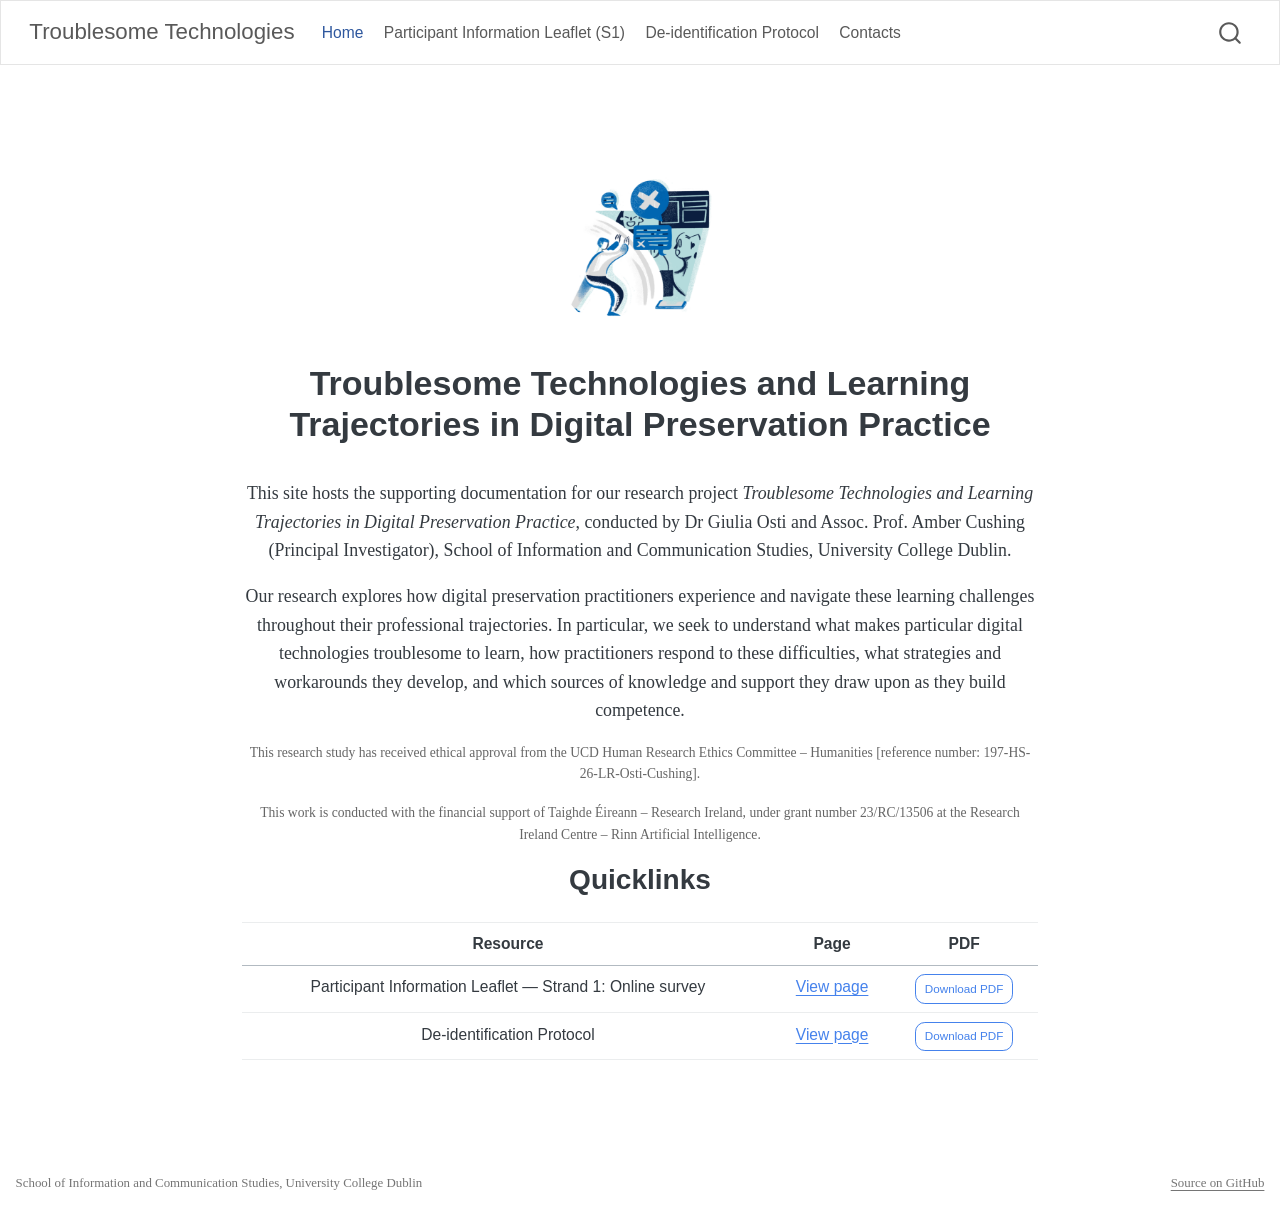
==== docs/index.html @ 01d64afc "Font and contacts fix" ====
<!DOCTYPE html>
<html xmlns="http://www.w3.org/1999/xhtml" lang="en-IE" xml:lang="en-IE"><head>

<meta charset="utf-8">
<meta name="generator" content="quarto-1.5.52">

<meta name="viewport" content="width=device-width, initial-scale=1.0, user-scalable=yes">


<title>Troublesome Technologies and Learning Trajectories in Digital Preservation Practice – Troublesome Technologies</title>
<style>
code{white-space: pre-wrap;}
span.smallcaps{font-variant: small-caps;}
div.columns{display: flex; gap: min(4vw, 1.5em);}
div.column{flex: auto; overflow-x: auto;}
div.hanging-indent{margin-left: 1.5em; text-indent: -1.5em;}
ul.task-list{list-style: none;}
ul.task-list li input[type="checkbox"] {
  width: 0.8em;
  margin: 0 0.8em 0.2em -1em; /* quarto-specific, see https://github.com/quarto-dev/quarto-cli/issues/4556 */ 
  vertical-align: middle;
}
</style>


<script src="site_libs/quarto-nav/quarto-nav.js"></script>
<script src="site_libs/quarto-nav/headroom.min.js"></script>
<script src="site_libs/clipboard/clipboard.min.js"></script>
<script src="site_libs/quarto-search/autocomplete.umd.js"></script>
<script src="site_libs/quarto-search/fuse.min.js"></script>
<script src="site_libs/quarto-search/quarto-search.js"></script>
<meta name="quarto:offset" content="./">
<link href="./imgs/icon-tt.png" rel="icon" type="image/png">
<script src="site_libs/quarto-html/quarto.js"></script>
<script src="site_libs/quarto-html/popper.min.js"></script>
<script src="site_libs/quarto-html/tippy.umd.min.js"></script>
<link href="site_libs/quarto-html/tippy.css" rel="stylesheet">
<link href="site_libs/quarto-html/quarto-syntax-highlighting.css" rel="stylesheet" id="quarto-text-highlighting-styles">
<script src="site_libs/bootstrap/bootstrap.min.js"></script>
<link href="site_libs/bootstrap/bootstrap-icons.css" rel="stylesheet">
<link href="site_libs/bootstrap/bootstrap.min.css" rel="stylesheet" id="quarto-bootstrap" data-mode="light">
<script id="quarto-search-options" type="application/json">{
  "location": "navbar",
  "copy-button": false,
  "collapse-after": 3,
  "panel-placement": "end",
  "type": "overlay",
  "limit": 50,
  "keyboard-shortcut": [
    "f",
    "/",
    "s"
  ],
  "show-item-context": false,
  "language": {
    "search-no-results-text": "No results",
    "search-matching-documents-text": "matching documents",
    "search-copy-link-title": "Copy link to search",
    "search-hide-matches-text": "Hide additional matches",
    "search-more-match-text": "more match in this document",
    "search-more-matches-text": "more matches in this document",
    "search-clear-button-title": "Clear",
    "search-text-placeholder": "",
    "search-detached-cancel-button-title": "Cancel",
    "search-submit-button-title": "Submit",
    "search-label": "Search"
  }
}</script>


</head>

<body class="nav-fixed fullcontent">

<div id="quarto-search-results"></div>
  <header id="quarto-header" class="headroom fixed-top">
    <nav class="navbar navbar-expand-lg " data-bs-theme="dark">
      <div class="navbar-container container-fluid">
      <div class="navbar-brand-container mx-auto">
    <a class="navbar-brand" href="./index.html">
    <span class="navbar-title">Troublesome Technologies</span>
    </a>
  </div>
            <div id="quarto-search" class="" title="Search"></div>
          <button class="navbar-toggler" type="button" data-bs-toggle="collapse" data-bs-target="#navbarCollapse" aria-controls="navbarCollapse" role="menu" aria-expanded="false" aria-label="Toggle navigation" onclick="if (window.quartoToggleHeadroom) { window.quartoToggleHeadroom(); }">
  <span class="navbar-toggler-icon"></span>
</button>
          <div class="collapse navbar-collapse" id="navbarCollapse">
            <ul class="navbar-nav navbar-nav-scroll me-auto">
  <li class="nav-item">
    <a class="nav-link active" href="./index.html" aria-current="page"> 
<span class="menu-text">Home</span></a>
  </li>  
  <li class="nav-item">
    <a class="nav-link" href="./pil/strand-1-survey.html"> 
<span class="menu-text">Participant Information Leaflet (S1)</span></a>
  </li>  
  <li class="nav-item">
    <a class="nav-link" href="./protocols/de-identification.html"> 
<span class="menu-text">De-identification Protocol</span></a>
  </li>  
  <li class="nav-item">
    <a class="nav-link" href="./contacts.html"> 
<span class="menu-text">Contacts</span></a>
  </li>  
</ul>
          </div> <!-- /navcollapse -->
            <div class="quarto-navbar-tools">
</div>
      </div> <!-- /container-fluid -->
    </nav>
</header>
<!-- content -->
<div id="quarto-content" class="quarto-container page-columns page-rows-contents page-layout-article page-navbar">
<!-- sidebar -->
<!-- margin-sidebar -->
    
<!-- main -->
<div class="quarto-about-jolla">
  <img src="imgs/icon-tt.png" class="about-image
  round " style="height: 10em; width: 10em;">
 <header id="title-block-header" class="quarto-title-block default">
<div class="quarto-title">
<h1 class="title">Troublesome Technologies and Learning Trajectories in Digital Preservation Practice</h1>
</div>
<div class="quarto-title-meta">
  </div>
</header><main class="content" id="quarto-document-content">
<p>This site hosts the supporting documentation for our research project <em>Troublesome Technologies and Learning Trajectories in Digital Preservation Practice</em>, conducted by Dr Giulia Osti and Assoc. Prof.&nbsp;Amber Cushing (Principal Investigator), School of Information and Communication Studies, University College Dublin.</p>
<p>Our research explores how digital preservation practitioners experience and navigate these learning challenges throughout their professional trajectories. In particular, we seek to understand what makes particular digital technologies troublesome to learn, how practitioners respond to these difficulties, what strategies and workarounds they develop, and which sources of knowledge and support they draw upon as they build competence.</p>
<div class="credits">
<p>This research study has received ethical approval from the UCD Human Research Ethics Committee – Humanities [reference number: 197-HS-26-LR-Osti-Cushing].</p>
<p>This work is conducted with the financial support of Taighde Éireann – Research Ireland, under grant number 23/RC/13506 at the Research Ireland Centre – Rinn Artificial Intelligence.</p>
</div>
<section id="quicklinks" class="level2">
<h2 data-anchor-id="quicklinks">Quicklinks</h2>
<table class="caption-top table">
<thead>
<tr class="header">
<th>Resource</th>
<th>Page</th>
<th>PDF</th>
</tr>
</thead>
<tbody>
<tr class="odd">
<td>Participant Information Leaflet — Strand 1: Online survey</td>
<td><a href="./pil/strand-1-survey.html">View page</a></td>
<td><a href="pil/strand-1-survey.pdf" class="btn btn-sm btn-outline-primary" download="">Download PDF</a></td>
</tr>
<tr class="even">
<td>De-identification Protocol</td>
<td><a href="./protocols/de-identification.html">View page</a></td>
<td><a href="protocols/de-identification.pdf" class="btn btn-sm btn-outline-primary" download="">Download PDF</a></td>
</tr>
</tbody>
</table>


</section>
</main>  
</div>
 <!-- /main -->
<script id="quarto-html-after-body" type="application/javascript">
window.document.addEventListener("DOMContentLoaded", function (event) {
  const toggleBodyColorMode = (bsSheetEl) => {
    const mode = bsSheetEl.getAttribute("data-mode");
    const bodyEl = window.document.querySelector("body");
    if (mode === "dark") {
      bodyEl.classList.add("quarto-dark");
      bodyEl.classList.remove("quarto-light");
    } else {
      bodyEl.classList.add("quarto-light");
      bodyEl.classList.remove("quarto-dark");
    }
  }
  const toggleBodyColorPrimary = () => {
    const bsSheetEl = window.document.querySelector("link#quarto-bootstrap");
    if (bsSheetEl) {
      toggleBodyColorMode(bsSheetEl);
    }
  }
  toggleBodyColorPrimary();  
  const isCodeAnnotation = (el) => {
    for (const clz of el.classList) {
      if (clz.startsWith('code-annotation-')) {                     
        return true;
      }
    }
    return false;
  }
  const onCopySuccess = function(e) {
    // button target
    const button = e.trigger;
    // don't keep focus
    button.blur();
    // flash "checked"
    button.classList.add('code-copy-button-checked');
    var currentTitle = button.getAttribute("title");
    button.setAttribute("title", "Copied!");
    let tooltip;
    if (window.bootstrap) {
      button.setAttribute("data-bs-toggle", "tooltip");
      button.setAttribute("data-bs-placement", "left");
      button.setAttribute("data-bs-title", "Copied!");
      tooltip = new bootstrap.Tooltip(button, 
        { trigger: "manual", 
          customClass: "code-copy-button-tooltip",
          offset: [0, -8]});
      tooltip.show();    
    }
    setTimeout(function() {
      if (tooltip) {
        tooltip.hide();
        button.removeAttribute("data-bs-title");
        button.removeAttribute("data-bs-toggle");
        button.removeAttribute("data-bs-placement");
      }
      button.setAttribute("title", currentTitle);
      button.classList.remove('code-copy-button-checked');
    }, 1000);
    // clear code selection
    e.clearSelection();
  }
  const getTextToCopy = function(trigger) {
      const codeEl = trigger.previousElementSibling.cloneNode(true);
      for (const childEl of codeEl.children) {
        if (isCodeAnnotation(childEl)) {
          childEl.remove();
        }
      }
      return codeEl.innerText;
  }
  const clipboard = new window.ClipboardJS('.code-copy-button:not([data-in-quarto-modal])', {
    text: getTextToCopy
  });
  clipboard.on('success', onCopySuccess);
  if (window.document.getElementById('quarto-embedded-source-code-modal')) {
    // For code content inside modals, clipBoardJS needs to be initialized with a container option
    // TODO: Check when it could be a function (https://github.com/zenorocha/clipboard.js/issues/860)
    const clipboardModal = new window.ClipboardJS('.code-copy-button[data-in-quarto-modal]', {
      text: getTextToCopy,
      container: window.document.getElementById('quarto-embedded-source-code-modal')
    });
    clipboardModal.on('success', onCopySuccess);
  }
    var localhostRegex = new RegExp(/^(?:http|https):\/\/localhost\:?[0-9]*\//);
    var mailtoRegex = new RegExp(/^mailto:/);
      var filterRegex = new RegExp("https:\/\/semanticnoodles\.github\.io\/troublesome-technologies\/");
    var isInternal = (href) => {
        return filterRegex.test(href) || localhostRegex.test(href) || mailtoRegex.test(href);
    }
    // Inspect non-navigation links and adorn them if external
 	var links = window.document.querySelectorAll('a[href]:not(.nav-link):not(.navbar-brand):not(.toc-action):not(.sidebar-link):not(.sidebar-item-toggle):not(.pagination-link):not(.no-external):not([aria-hidden]):not(.dropdown-item):not(.quarto-navigation-tool):not(.about-link)');
    for (var i=0; i<links.length; i++) {
      const link = links[i];
      if (!isInternal(link.href)) {
        // undo the damage that might have been done by quarto-nav.js in the case of
        // links that we want to consider external
        if (link.dataset.originalHref !== undefined) {
          link.href = link.dataset.originalHref;
        }
          // target, if specified
          link.setAttribute("target", "_blank");
          if (link.getAttribute("rel") === null) {
            link.setAttribute("rel", "noopener");
          }
      }
    }
  function tippyHover(el, contentFn, onTriggerFn, onUntriggerFn) {
    const config = {
      allowHTML: true,
      maxWidth: 500,
      delay: 100,
      arrow: false,
      appendTo: function(el) {
          return el.parentElement;
      },
      interactive: true,
      interactiveBorder: 10,
      theme: 'quarto',
      placement: 'bottom-start',
    };
    if (contentFn) {
      config.content = contentFn;
    }
    if (onTriggerFn) {
      config.onTrigger = onTriggerFn;
    }
    if (onUntriggerFn) {
      config.onUntrigger = onUntriggerFn;
    }
    window.tippy(el, config); 
  }
  const noterefs = window.document.querySelectorAll('a[role="doc-noteref"]');
  for (var i=0; i<noterefs.length; i++) {
    const ref = noterefs[i];
    tippyHover(ref, function() {
      // use id or data attribute instead here
      let href = ref.getAttribute('data-footnote-href') || ref.getAttribute('href');
      try { href = new URL(href).hash; } catch {}
      const id = href.replace(/^#\/?/, "");
      const note = window.document.getElementById(id);
      if (note) {
        return note.innerHTML;
      } else {
        return "";
      }
    });
  }
  const xrefs = window.document.querySelectorAll('a.quarto-xref');
  const processXRef = (id, note) => {
    // Strip column container classes
    const stripColumnClz = (el) => {
      el.classList.remove("page-full", "page-columns");
      if (el.children) {
        for (const child of el.children) {
          stripColumnClz(child);
        }
      }
    }
    stripColumnClz(note)
    if (id === null || id.startsWith('sec-')) {
      // Special case sections, only their first couple elements
      const container = document.createElement("div");
      if (note.children && note.children.length > 2) {
        container.appendChild(note.children[0].cloneNode(true));
        for (let i = 1; i < note.children.length; i++) {
          const child = note.children[i];
          if (child.tagName === "P" && child.innerText === "") {
            continue;
          } else {
            container.appendChild(child.cloneNode(true));
            break;
          }
        }
        if (window.Quarto?.typesetMath) {
          window.Quarto.typesetMath(container);
        }
        return container.innerHTML
      } else {
        if (window.Quarto?.typesetMath) {
          window.Quarto.typesetMath(note);
        }
        return note.innerHTML;
      }
    } else {
      // Remove any anchor links if they are present
      const anchorLink = note.querySelector('a.anchorjs-link');
      if (anchorLink) {
        anchorLink.remove();
      }
      if (window.Quarto?.typesetMath) {
        window.Quarto.typesetMath(note);
      }
      // TODO in 1.5, we should make sure this works without a callout special case
      if (note.classList.contains("callout")) {
        return note.outerHTML;
      } else {
        return note.innerHTML;
      }
    }
  }
  for (var i=0; i<xrefs.length; i++) {
    const xref = xrefs[i];
    tippyHover(xref, undefined, function(instance) {
      instance.disable();
      let url = xref.getAttribute('href');
      let hash = undefined; 
      if (url.startsWith('#')) {
        hash = url;
      } else {
        try { hash = new URL(url).hash; } catch {}
      }
      if (hash) {
        const id = hash.replace(/^#\/?/, "");
        const note = window.document.getElementById(id);
        if (note !== null) {
          try {
            const html = processXRef(id, note.cloneNode(true));
            instance.setContent(html);
          } finally {
            instance.enable();
            instance.show();
          }
        } else {
          // See if we can fetch this
          fetch(url.split('#')[0])
          .then(res => res.text())
          .then(html => {
            const parser = new DOMParser();
            const htmlDoc = parser.parseFromString(html, "text/html");
            const note = htmlDoc.getElementById(id);
            if (note !== null) {
              const html = processXRef(id, note);
              instance.setContent(html);
            } 
          }).finally(() => {
            instance.enable();
            instance.show();
          });
        }
      } else {
        // See if we can fetch a full url (with no hash to target)
        // This is a special case and we should probably do some content thinning / targeting
        fetch(url)
        .then(res => res.text())
        .then(html => {
          const parser = new DOMParser();
          const htmlDoc = parser.parseFromString(html, "text/html");
          const note = htmlDoc.querySelector('main.content');
          if (note !== null) {
            // This should only happen for chapter cross references
            // (since there is no id in the URL)
            // remove the first header
            if (note.children.length > 0 && note.children[0].tagName === "HEADER") {
              note.children[0].remove();
            }
            const html = processXRef(null, note);
            instance.setContent(html);
          } 
        }).finally(() => {
          instance.enable();
          instance.show();
        });
      }
    }, function(instance) {
    });
  }
      let selectedAnnoteEl;
      const selectorForAnnotation = ( cell, annotation) => {
        let cellAttr = 'data-code-cell="' + cell + '"';
        let lineAttr = 'data-code-annotation="' +  annotation + '"';
        const selector = 'span[' + cellAttr + '][' + lineAttr + ']';
        return selector;
      }
      const selectCodeLines = (annoteEl) => {
        const doc = window.document;
        const targetCell = annoteEl.getAttribute("data-target-cell");
        const targetAnnotation = annoteEl.getAttribute("data-target-annotation");
        const annoteSpan = window.document.querySelector(selectorForAnnotation(targetCell, targetAnnotation));
        const lines = annoteSpan.getAttribute("data-code-lines").split(",");
        const lineIds = lines.map((line) => {
          return targetCell + "-" + line;
        })
        let top = null;
        let height = null;
        let parent = null;
        if (lineIds.length > 0) {
            //compute the position of the single el (top and bottom and make a div)
            const el = window.document.getElementById(lineIds[0]);
            top = el.offsetTop;
            height = el.offsetHeight;
            parent = el.parentElement.parentElement;
          if (lineIds.length > 1) {
            const lastEl = window.document.getElementById(lineIds[lineIds.length - 1]);
            const bottom = lastEl.offsetTop + lastEl.offsetHeight;
            height = bottom - top;
          }
          if (top !== null && height !== null && parent !== null) {
            // cook up a div (if necessary) and position it 
            let div = window.document.getElementById("code-annotation-line-highlight");
            if (div === null) {
              div = window.document.createElement("div");
              div.setAttribute("id", "code-annotation-line-highlight");
              div.style.position = 'absolute';
              parent.appendChild(div);
            }
            div.style.top = top - 2 + "px";
            div.style.height = height + 4 + "px";
            div.style.left = 0;
            let gutterDiv = window.document.getElementById("code-annotation-line-highlight-gutter");
            if (gutterDiv === null) {
              gutterDiv = window.document.createElement("div");
              gutterDiv.setAttribute("id", "code-annotation-line-highlight-gutter");
              gutterDiv.style.position = 'absolute';
              const codeCell = window.document.getElementById(targetCell);
              const gutter = codeCell.querySelector('.code-annotation-gutter');
              gutter.appendChild(gutterDiv);
            }
            gutterDiv.style.top = top - 2 + "px";
            gutterDiv.style.height = height + 4 + "px";
          }
          selectedAnnoteEl = annoteEl;
        }
      };
      const unselectCodeLines = () => {
        const elementsIds = ["code-annotation-line-highlight", "code-annotation-line-highlight-gutter"];
        elementsIds.forEach((elId) => {
          const div = window.document.getElementById(elId);
          if (div) {
            div.remove();
          }
        });
        selectedAnnoteEl = undefined;
      };
        // Handle positioning of the toggle
    window.addEventListener(
      "resize",
      throttle(() => {
        elRect = undefined;
        if (selectedAnnoteEl) {
          selectCodeLines(selectedAnnoteEl);
        }
      }, 10)
    );
    function throttle(fn, ms) {
    let throttle = false;
    let timer;
      return (...args) => {
        if(!throttle) { // first call gets through
            fn.apply(this, args);
            throttle = true;
        } else { // all the others get throttled
            if(timer) clearTimeout(timer); // cancel #2
            timer = setTimeout(() => {
              fn.apply(this, args);
              timer = throttle = false;
            }, ms);
        }
      };
    }
      // Attach click handler to the DT
      const annoteDls = window.document.querySelectorAll('dt[data-target-cell]');
      for (const annoteDlNode of annoteDls) {
        annoteDlNode.addEventListener('click', (event) => {
          const clickedEl = event.target;
          if (clickedEl !== selectedAnnoteEl) {
            unselectCodeLines();
            const activeEl = window.document.querySelector('dt[data-target-cell].code-annotation-active');
            if (activeEl) {
              activeEl.classList.remove('code-annotation-active');
            }
            selectCodeLines(clickedEl);
            clickedEl.classList.add('code-annotation-active');
          } else {
            // Unselect the line
            unselectCodeLines();
            clickedEl.classList.remove('code-annotation-active');
          }
        });
      }
  const findCites = (el) => {
    const parentEl = el.parentElement;
    if (parentEl) {
      const cites = parentEl.dataset.cites;
      if (cites) {
        return {
          el,
          cites: cites.split(' ')
        };
      } else {
        return findCites(el.parentElement)
      }
    } else {
      return undefined;
    }
  };
  var bibliorefs = window.document.querySelectorAll('a[role="doc-biblioref"]');
  for (var i=0; i<bibliorefs.length; i++) {
    const ref = bibliorefs[i];
    const citeInfo = findCites(ref);
    if (citeInfo) {
      tippyHover(citeInfo.el, function() {
        var popup = window.document.createElement('div');
        citeInfo.cites.forEach(function(cite) {
          var citeDiv = window.document.createElement('div');
          citeDiv.classList.add('hanging-indent');
          citeDiv.classList.add('csl-entry');
          var biblioDiv = window.document.getElementById('ref-' + cite);
          if (biblioDiv) {
            citeDiv.innerHTML = biblioDiv.innerHTML;
          }
          popup.appendChild(citeDiv);
        });
        return popup.innerHTML;
      });
    }
  }
});
</script>
</div> <!-- /content -->
<footer class="footer">
  <div class="nav-footer">
    <div class="nav-footer-left">
<p>School of Information and Communication Studies, University College Dublin</p>
</div>   
    <div class="nav-footer-center">
      &nbsp;
    </div>
    <div class="nav-footer-right">
<p><a href="https://github.com/semanticnoodles/troublesome-technologies">Source on GitHub</a></p>
</div>
  </div>
</footer>




</body></html>
---- docs/site_libs/quarto-html/tippy.css ----
.tippy-box[data-animation=fade][data-state=hidden]{opacity:0}[data-tippy-root]{max-width:calc(100vw - 10px)}.tippy-box{position:relative;background-color:#333;color:#fff;border-radius:4px;font-size:14px;line-height:1.4;white-space:normal;outline:0;transition-property:transform,visibility,opacity}.tippy-box[data-placement^=top]>.tippy-arrow{bottom:0}.tippy-box[data-placement^=top]>.tippy-arrow:before{bottom:-7px;left:0;border-width:8px 8px 0;border-top-color:initial;transform-origin:center top}.tippy-box[data-placement^=bottom]>.tippy-arrow{top:0}.tippy-box[data-placement^=bottom]>.tippy-arrow:before{top:-7px;left:0;border-width:0 8px 8px;border-bottom-color:initial;transform-origin:center bottom}.tippy-box[data-placement^=left]>.tippy-arrow{right:0}.tippy-box[data-placement^=left]>.tippy-arrow:before{border-width:8px 0 8px 8px;border-left-color:initial;right:-7px;transform-origin:center left}.tippy-box[data-placement^=right]>.tippy-arrow{left:0}.tippy-box[data-placement^=right]>.tippy-arrow:before{left:-7px;border-width:8px 8px 8px 0;border-right-color:initial;transform-origin:center right}.tippy-box[data-inertia][data-state=visible]{transition-timing-function:cubic-bezier(.54,1.5,.38,1.11)}.tippy-arrow{width:16px;height:16px;color:#333}.tippy-arrow:before{content:"";position:absolute;border-color:transparent;border-style:solid}.tippy-content{position:relative;padding:5px 9px;z-index:1}
---- docs/site_libs/quarto-html/quarto-syntax-highlighting.css ----
/* quarto syntax highlight colors */
:root {
  --quarto-hl-ot-color: #003B4F;
  --quarto-hl-at-color: #657422;
  --quarto-hl-ss-color: #20794D;
  --quarto-hl-an-color: #5E5E5E;
  --quarto-hl-fu-color: #4758AB;
  --quarto-hl-st-color: #20794D;
  --quarto-hl-cf-color: #003B4F;
  --quarto-hl-op-color: #5E5E5E;
  --quarto-hl-er-color: #AD0000;
  --quarto-hl-bn-color: #AD0000;
  --quarto-hl-al-color: #AD0000;
  --quarto-hl-va-color: #111111;
  --quarto-hl-bu-color: inherit;
  --quarto-hl-ex-color: inherit;
  --quarto-hl-pp-color: #AD0000;
  --quarto-hl-in-color: #5E5E5E;
  --quarto-hl-vs-color: #20794D;
  --quarto-hl-wa-color: #5E5E5E;
  --quarto-hl-do-color: #5E5E5E;
  --quarto-hl-im-color: #00769E;
  --quarto-hl-ch-color: #20794D;
  --quarto-hl-dt-color: #AD0000;
  --quarto-hl-fl-color: #AD0000;
  --quarto-hl-co-color: #5E5E5E;
  --quarto-hl-cv-color: #5E5E5E;
  --quarto-hl-cn-color: #8f5902;
  --quarto-hl-sc-color: #5E5E5E;
  --quarto-hl-dv-color: #AD0000;
  --quarto-hl-kw-color: #003B4F;
}

/* other quarto variables */
:root {
  --quarto-font-monospace: SFMono-Regular, Menlo, Monaco, Consolas, "Liberation Mono", "Courier New", monospace;
}

pre > code.sourceCode > span {
  color: #003B4F;
}

code span {
  color: #003B4F;
}

code.sourceCode > span {
  color: #003B4F;
}

div.sourceCode,
div.sourceCode pre.sourceCode {
  color: #003B4F;
}

code span.ot {
  color: #003B4F;
  font-style: inherit;
}

code span.at {
  color: #657422;
  font-style: inherit;
}

code span.ss {
  color: #20794D;
  font-style: inherit;
}

code span.an {
  color: #5E5E5E;
  font-style: inherit;
}

code span.fu {
  color: #4758AB;
  font-style: inherit;
}

code span.st {
  color: #20794D;
  font-style: inherit;
}

code span.cf {
  color: #003B4F;
  font-weight: bold;
  font-style: inherit;
}

code span.op {
  color: #5E5E5E;
  font-style: inherit;
}

code span.er {
  color: #AD0000;
  font-style: inherit;
}

code span.bn {
  color: #AD0000;
  font-style: inherit;
}

code span.al {
  color: #AD0000;
  font-style: inherit;
}

code span.va {
  color: #111111;
  font-style: inherit;
}

code span.bu {
  font-style: inherit;
}

code span.ex {
  font-style: inherit;
}

code span.pp {
  color: #AD0000;
  font-style: inherit;
}

code span.in {
  color: #5E5E5E;
  font-style: inherit;
}

code span.vs {
  color: #20794D;
  font-style: inherit;
}

code span.wa {
  color: #5E5E5E;
  font-style: italic;
}

code span.do {
  color: #5E5E5E;
  font-style: italic;
}

code span.im {
  color: #00769E;
  font-style: inherit;
}

code span.ch {
  color: #20794D;
  font-style: inherit;
}

code span.dt {
  color: #AD0000;
  font-style: inherit;
}

code span.fl {
  color: #AD0000;
  font-style: inherit;
}

code span.co {
  color: #5E5E5E;
  font-style: inherit;
}

code span.cv {
  color: #5E5E5E;
  font-style: italic;
}

code span.cn {
  color: #8f5902;
  font-style: inherit;
}

code span.sc {
  color: #5E5E5E;
  font-style: inherit;
}

code span.dv {
  color: #AD0000;
  font-style: inherit;
}

code span.kw {
  color: #003B4F;
  font-weight: bold;
  font-style: inherit;
}

.prevent-inlining {
  content: "</";
}

/*# sourceMappingURL=debc5d5d77c3f9108843748ff7464032.css.map */
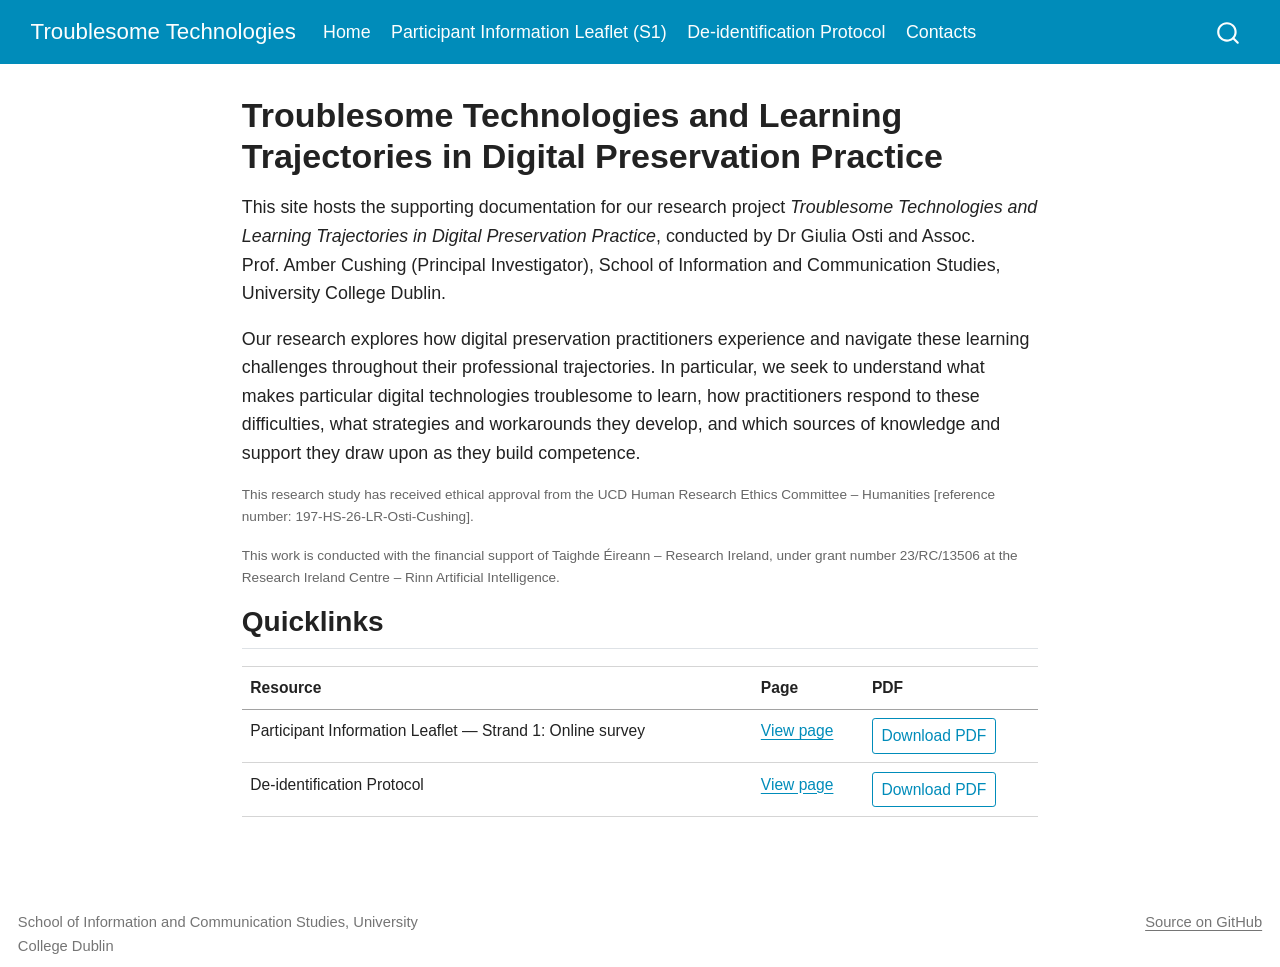
==== commit 95617220: "Theme and layout edits" ====
--- a/docs/index.html
+++ b/docs/index.html
@@ -34,6 +34,7 @@
 <script src="site_libs/quarto-html/quarto.js"></script>
 <script src="site_libs/quarto-html/popper.min.js"></script>
 <script src="site_libs/quarto-html/tippy.umd.min.js"></script>
+<script src="site_libs/quarto-html/anchor.min.js"></script>
 <link href="site_libs/quarto-html/tippy.css" rel="stylesheet">
 <link href="site_libs/quarto-html/quarto-syntax-highlighting.css" rel="stylesheet" id="quarto-text-highlighting-styles">
 <script src="site_libs/bootstrap/bootstrap.min.js"></script>
@@ -116,16 +117,27 @@
 <!-- margin-sidebar -->
     
 <!-- main -->
-<div class="quarto-about-jolla">
-  <img src="imgs/icon-tt.png" class="about-image
-  round " style="height: 10em; width: 10em;">
- <header id="title-block-header" class="quarto-title-block default">
+<main class="content" id="quarto-document-content">
+
+<header id="title-block-header" class="quarto-title-block default">
 <div class="quarto-title">
 <h1 class="title">Troublesome Technologies and Learning Trajectories in Digital Preservation Practice</h1>
 </div>
+
+
+
 <div class="quarto-title-meta">
+
+    
+  
+    
   </div>
-</header><main class="content" id="quarto-document-content">
+  
+
+
+</header>
+
+
 <p>This site hosts the supporting documentation for our research project <em>Troublesome Technologies and Learning Trajectories in Digital Preservation Practice</em>, conducted by Dr Giulia Osti and Assoc. Prof.&nbsp;Amber Cushing (Principal Investigator), School of Information and Communication Studies, University College Dublin.</p>
 <p>Our research explores how digital preservation practitioners experience and navigate these learning challenges throughout their professional trajectories. In particular, we seek to understand what makes particular digital technologies troublesome to learn, how practitioners respond to these difficulties, what strategies and workarounds they develop, and which sources of knowledge and support they draw upon as they build competence.</p>
 <div class="credits">
@@ -133,7 +145,7 @@
 <p>This work is conducted with the financial support of Taighde Éireann – Research Ireland, under grant number 23/RC/13506 at the Research Ireland Centre – Rinn Artificial Intelligence.</p>
 </div>
 <section id="quicklinks" class="level2">
-<h2 data-anchor-id="quicklinks">Quicklinks</h2>
+<h2 class="anchored" data-anchor-id="quicklinks">Quicklinks</h2>
 <table class="caption-top table">
 <thead>
 <tr class="header">
@@ -158,9 +170,8 @@
 
 
 </section>
-</main>  
-</div>
- <!-- /main -->
+
+</main> <!-- /main -->
 <script id="quarto-html-after-body" type="application/javascript">
 window.document.addEventListener("DOMContentLoaded", function (event) {
   const toggleBodyColorMode = (bsSheetEl) => {
@@ -181,6 +192,13 @@
     }
   }
   toggleBodyColorPrimary();  
+  const icon = "";
+  const anchorJS = new window.AnchorJS();
+  anchorJS.options = {
+    placement: 'right',
+    icon: icon
+  };
+  anchorJS.add('.anchored');
   const isCodeAnnotation = (el) => {
     for (const clz of el.classList) {
       if (clz.startsWith('code-annotation-')) {                     
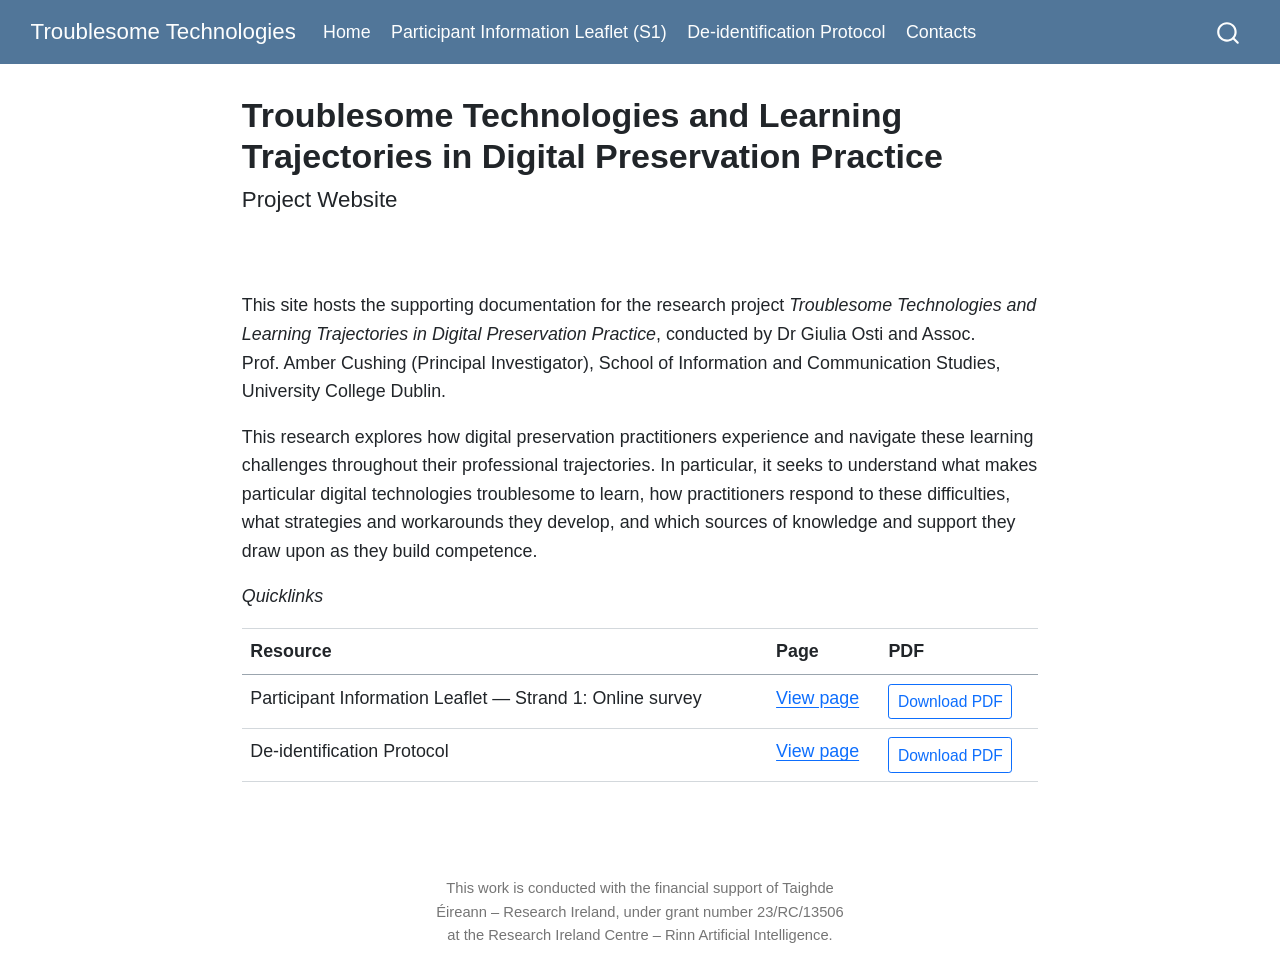
==== commit 204562fb: "Content injection" ====
--- a/docs/index.html
+++ b/docs/index.html
@@ -122,6 +122,7 @@
 <header id="title-block-header" class="quarto-title-block default">
 <div class="quarto-title">
 <h1 class="title">Troublesome Technologies and Learning Trajectories in Digital Preservation Practice</h1>
+<p class="subtitle lead">Project Website</p>
 </div>
 
 
@@ -138,14 +139,10 @@
 </header>
 
 
-<p>This site hosts the supporting documentation for our research project <em>Troublesome Technologies and Learning Trajectories in Digital Preservation Practice</em>, conducted by Dr Giulia Osti and Assoc. Prof.&nbsp;Amber Cushing (Principal Investigator), School of Information and Communication Studies, University College Dublin.</p>
-<p>Our research explores how digital preservation practitioners experience and navigate these learning challenges throughout their professional trajectories. In particular, we seek to understand what makes particular digital technologies troublesome to learn, how practitioners respond to these difficulties, what strategies and workarounds they develop, and which sources of knowledge and support they draw upon as they build competence.</p>
-<div class="credits">
-<p>This research study has received ethical approval from the UCD Human Research Ethics Committee – Humanities [reference number: 197-HS-26-LR-Osti-Cushing].</p>
-<p>This work is conducted with the financial support of Taighde Éireann – Research Ireland, under grant number 23/RC/13506 at the Research Ireland Centre – Rinn Artificial Intelligence.</p>
-</div>
-<section id="quicklinks" class="level2">
-<h2 class="anchored" data-anchor-id="quicklinks">Quicklinks</h2>
+<p><img href="imgs/icon-tt.png"></p>
+<p>This site hosts the supporting documentation for the research project <em>Troublesome Technologies and Learning Trajectories in Digital Preservation Practice</em>, conducted by Dr Giulia Osti and Assoc. Prof.&nbsp;Amber Cushing (Principal Investigator), School of Information and Communication Studies, University College Dublin.</p>
+<p>This research explores how digital preservation practitioners experience and navigate these learning challenges throughout their professional trajectories. In particular, it seeks to understand what makes particular digital technologies troublesome to learn, how practitioners respond to these difficulties, what strategies and workarounds they develop, and which sources of knowledge and support they draw upon as they build competence.</p>
+<p><em>Quicklinks</em></p>
 <table class="caption-top table">
 <thead>
 <tr class="header">
@@ -169,7 +166,6 @@
 </table>
 
 
-</section>
 
 </main> <!-- /main -->
 <script id="quarto-html-after-body" type="application/javascript">
@@ -601,14 +597,14 @@
 <footer class="footer">
   <div class="nav-footer">
     <div class="nav-footer-left">
-<p>School of Information and Communication Studies, University College Dublin</p>
-</div>   
+      &nbsp;
+    </div>   
     <div class="nav-footer-center">
+<p>This work is conducted with the financial support of Taighde Éireann – Research Ireland, under grant number 23/RC/13506 at the Research Ireland Centre – Rinn Artificial Intelligence.</p>
+</div>
+    <div class="nav-footer-right">
       &nbsp;
     </div>
-    <div class="nav-footer-right">
-<p><a href="https://github.com/semanticnoodles/troublesome-technologies">Source on GitHub</a></p>
-</div>
   </div>
 </footer>
 
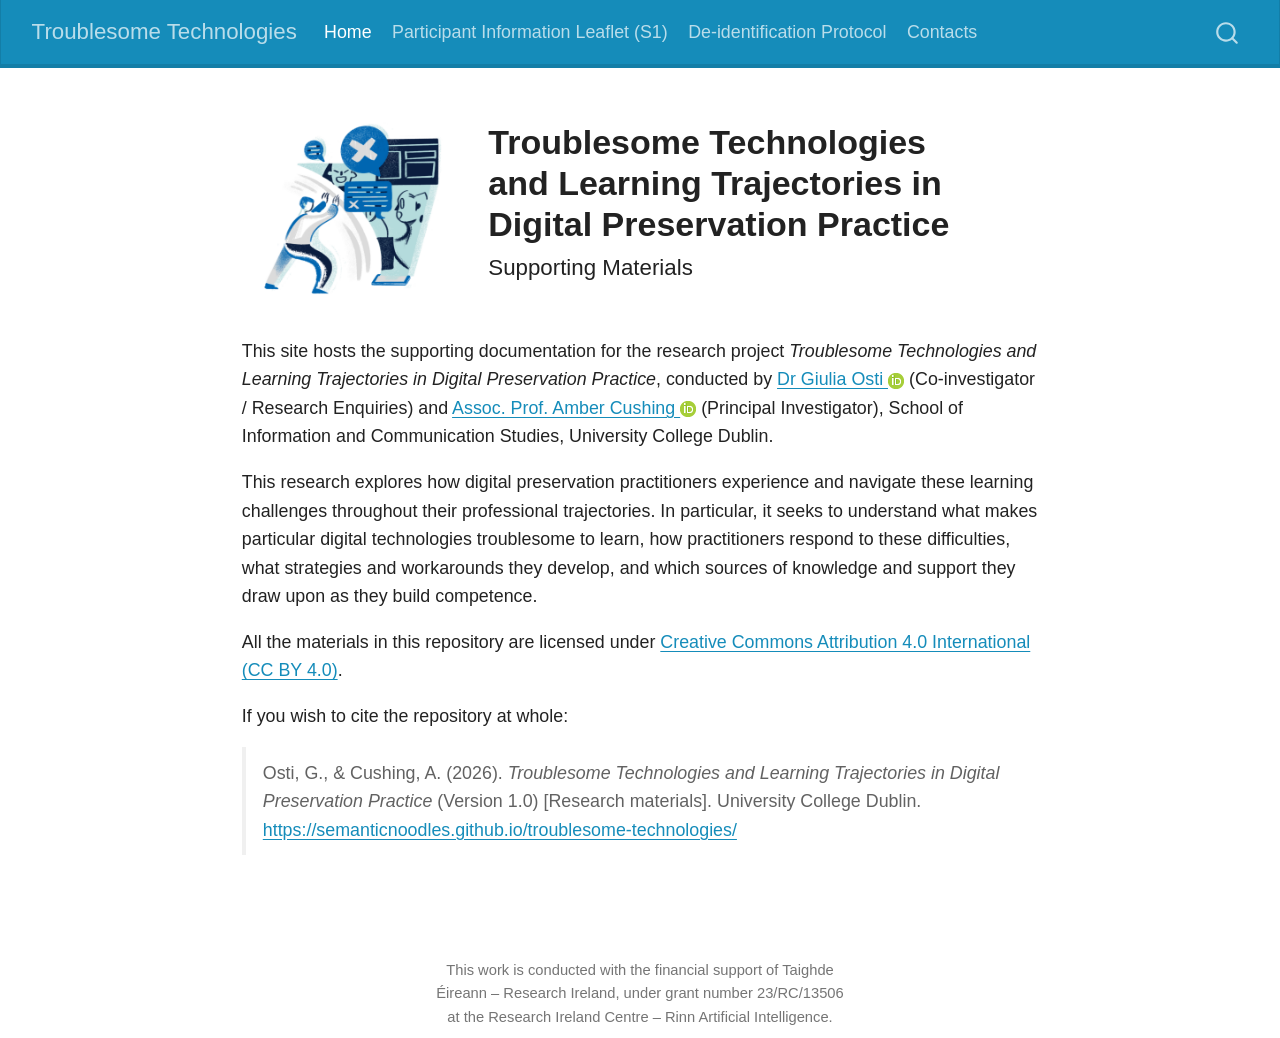
==== commit 67f070bd: "Final retouches" ====
--- a/docs/index.html
+++ b/docs/index.html
@@ -71,7 +71,7 @@
 
 </head>
 
-<body class="nav-fixed fullcontent">
+<body class="nav-fixed home fullcontent">
 
 <div id="quarto-search-results"></div>
   <header id="quarto-header" class="headroom fixed-top">
@@ -122,7 +122,7 @@
 <header id="title-block-header" class="quarto-title-block default">
 <div class="quarto-title">
 <h1 class="title">Troublesome Technologies and Learning Trajectories in Digital Preservation Practice</h1>
-<p class="subtitle lead">Project Website</p>
+<p class="subtitle lead">Supporting Materials</p>
 </div>
 
 
@@ -139,31 +139,13 @@
 </header>
 
 
-<p><img href="imgs/icon-tt.png"></p>
-<p>This site hosts the supporting documentation for the research project <em>Troublesome Technologies and Learning Trajectories in Digital Preservation Practice</em>, conducted by Dr Giulia Osti and Assoc. Prof.&nbsp;Amber Cushing (Principal Investigator), School of Information and Communication Studies, University College Dublin.</p>
+<p>This site hosts the supporting documentation for the research project <em>Troublesome Technologies and Learning Trajectories in Digital Preservation Practice</em>, conducted by <a href="https://orcid.org/0000-0003-3179-6980">Dr Giulia Osti <img src="./imgs/orcid_16x16.webp" alt="ORCID Logo"></a> (Co-investigator / Research Enquiries) and <a href="https://orcid.org/0000-0003-0186-0689">Assoc. Prof.&nbsp;Amber Cushing <img src="./imgs/orcid_16x16.webp" alt="ORCID Logo"></a> (Principal Investigator), School of Information and Communication Studies, University College Dublin.</p>
 <p>This research explores how digital preservation practitioners experience and navigate these learning challenges throughout their professional trajectories. In particular, it seeks to understand what makes particular digital technologies troublesome to learn, how practitioners respond to these difficulties, what strategies and workarounds they develop, and which sources of knowledge and support they draw upon as they build competence.</p>
-<p><em>Quicklinks</em></p>
-<table class="caption-top table">
-<thead>
-<tr class="header">
-<th>Resource</th>
-<th>Page</th>
-<th>PDF</th>
-</tr>
-</thead>
-<tbody>
-<tr class="odd">
-<td>Participant Information Leaflet — Strand 1: Online survey</td>
-<td><a href="./pil/strand-1-survey.html">View page</a></td>
-<td><a href="pil/strand-1-survey.pdf" class="btn btn-sm btn-outline-primary" download="">Download PDF</a></td>
-</tr>
-<tr class="even">
-<td>De-identification Protocol</td>
-<td><a href="./protocols/de-identification.html">View page</a></td>
-<td><a href="protocols/de-identification.pdf" class="btn btn-sm btn-outline-primary" download="">Download PDF</a></td>
-</tr>
-</tbody>
-</table>
+<p>All the materials in this repository are licensed under <a href="https://creativecommons.org/licenses/by/4.0/">Creative Commons Attribution 4.0 International (CC BY 4.0)</a>.</p>
+<p>If you wish to cite the repository at whole:</p>
+<blockquote class="blockquote">
+<p>Osti, G., &amp; Cushing, A. (2026). <em>Troublesome Technologies and Learning Trajectories in Digital Preservation Practice</em> (Version 1.0) [Research materials]. University College Dublin. <a href="https://semanticnoodles.github.io/troublesome-technologies/" class="uri">https://semanticnoodles.github.io/troublesome-technologies/</a></p>
+</blockquote>
 
 
 
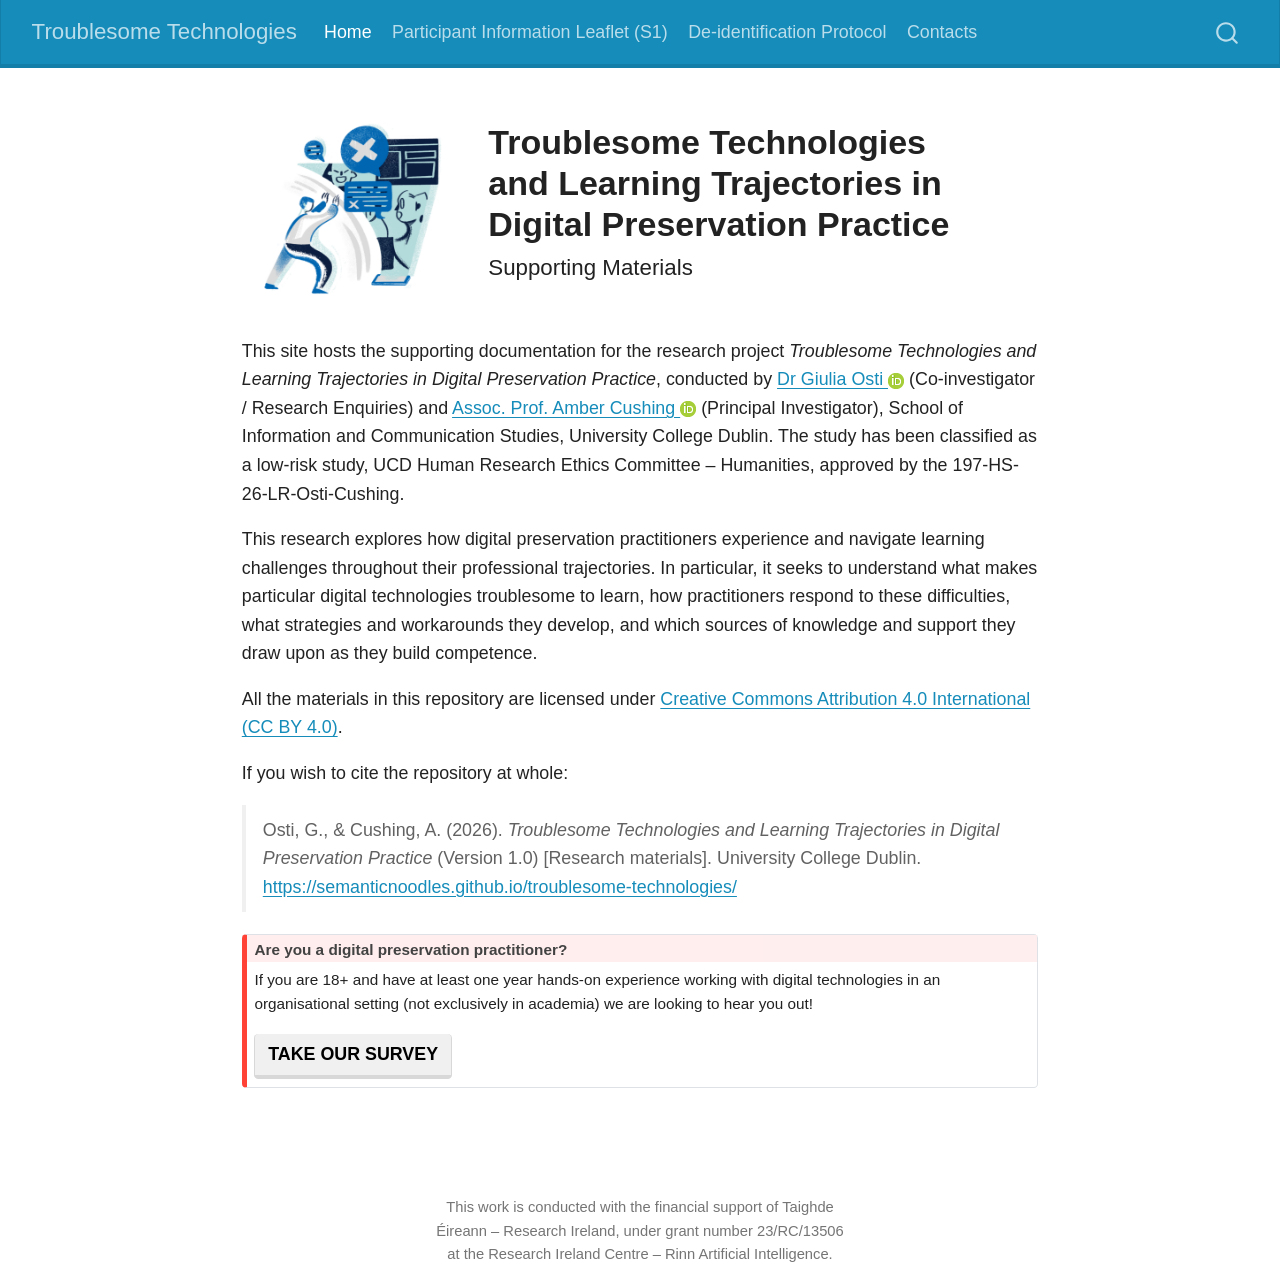
==== commit 14916fcc: "Merge remote-tracking branch 'origin/main' into main Co-authored-by: Copilot <223556219+Copilot@user" ====
--- a/docs/index.html
+++ b/docs/index.html
@@ -139,13 +139,27 @@
 </header>
 
 
-<p>This site hosts the supporting documentation for the research project <em>Troublesome Technologies and Learning Trajectories in Digital Preservation Practice</em>, conducted by <a href="https://orcid.org/0000-0003-3179-6980">Dr Giulia Osti <img src="./imgs/orcid_16x16.webp" alt="ORCID Logo"></a> (Co-investigator / Research Enquiries) and <a href="https://orcid.org/0000-0003-0186-0689">Assoc. Prof.&nbsp;Amber Cushing <img src="./imgs/orcid_16x16.webp" alt="ORCID Logo"></a> (Principal Investigator), School of Information and Communication Studies, University College Dublin.</p>
-<p>This research explores how digital preservation practitioners experience and navigate these learning challenges throughout their professional trajectories. In particular, it seeks to understand what makes particular digital technologies troublesome to learn, how practitioners respond to these difficulties, what strategies and workarounds they develop, and which sources of knowledge and support they draw upon as they build competence.</p>
+<p>This site hosts the supporting documentation for the research project <em>Troublesome Technologies and Learning Trajectories in Digital Preservation Practice</em>, conducted by <a href="https://orcid.org/0000-0003-3179-6980">Dr Giulia Osti <img src="./imgs/orcid_16x16.webp" alt="ORCID Logo"></a> (Co-investigator / Research Enquiries) and <a href="https://orcid.org/0000-0003-0186-0689">Assoc. Prof.&nbsp;Amber Cushing <img src="./imgs/orcid_16x16.webp" alt="ORCID Logo"></a> (Principal Investigator), School of Information and Communication Studies, University College Dublin. The study has been classified as a low-risk study, UCD Human Research Ethics Committee – Humanities, approved by the 197-HS-26-LR-Osti-Cushing.</p>
+<p>This research explores how digital preservation practitioners experience and navigate learning challenges throughout their professional trajectories. In particular, it seeks to understand what makes particular digital technologies troublesome to learn, how practitioners respond to these difficulties, what strategies and workarounds they develop, and which sources of knowledge and support they draw upon as they build competence.</p>
 <p>All the materials in this repository are licensed under <a href="https://creativecommons.org/licenses/by/4.0/">Creative Commons Attribution 4.0 International (CC BY 4.0)</a>.</p>
 <p>If you wish to cite the repository at whole:</p>
 <blockquote class="blockquote">
 <p>Osti, G., &amp; Cushing, A. (2026). <em>Troublesome Technologies and Learning Trajectories in Digital Preservation Practice</em> (Version 1.0) [Research materials]. University College Dublin. <a href="https://semanticnoodles.github.io/troublesome-technologies/" class="uri">https://semanticnoodles.github.io/troublesome-technologies/</a></p>
 </blockquote>
+<div class="callout callout-style-default callout-important no-icon callout-titled">
+<div class="callout-header d-flex align-content-center">
+<div class="callout-icon-container">
+<i class="callout-icon no-icon"></i>
+</div>
+<div class="callout-title-container flex-fill">
+Are you a digital preservation practitioner?
+</div>
+</div>
+<div class="callout-body-container callout-body">
+<p>If you are 18+ and have at least one year hands-on experience working with digital technologies in an organisational setting (not exclusively in academia) we are looking to hear you out!</p>
+<p><a href="https://eu.surveymonkey.com/r/tt-dir" class="btn btn-secondary" download="">Take our survey</a></p>
+</div>
+</div>
 
 
 
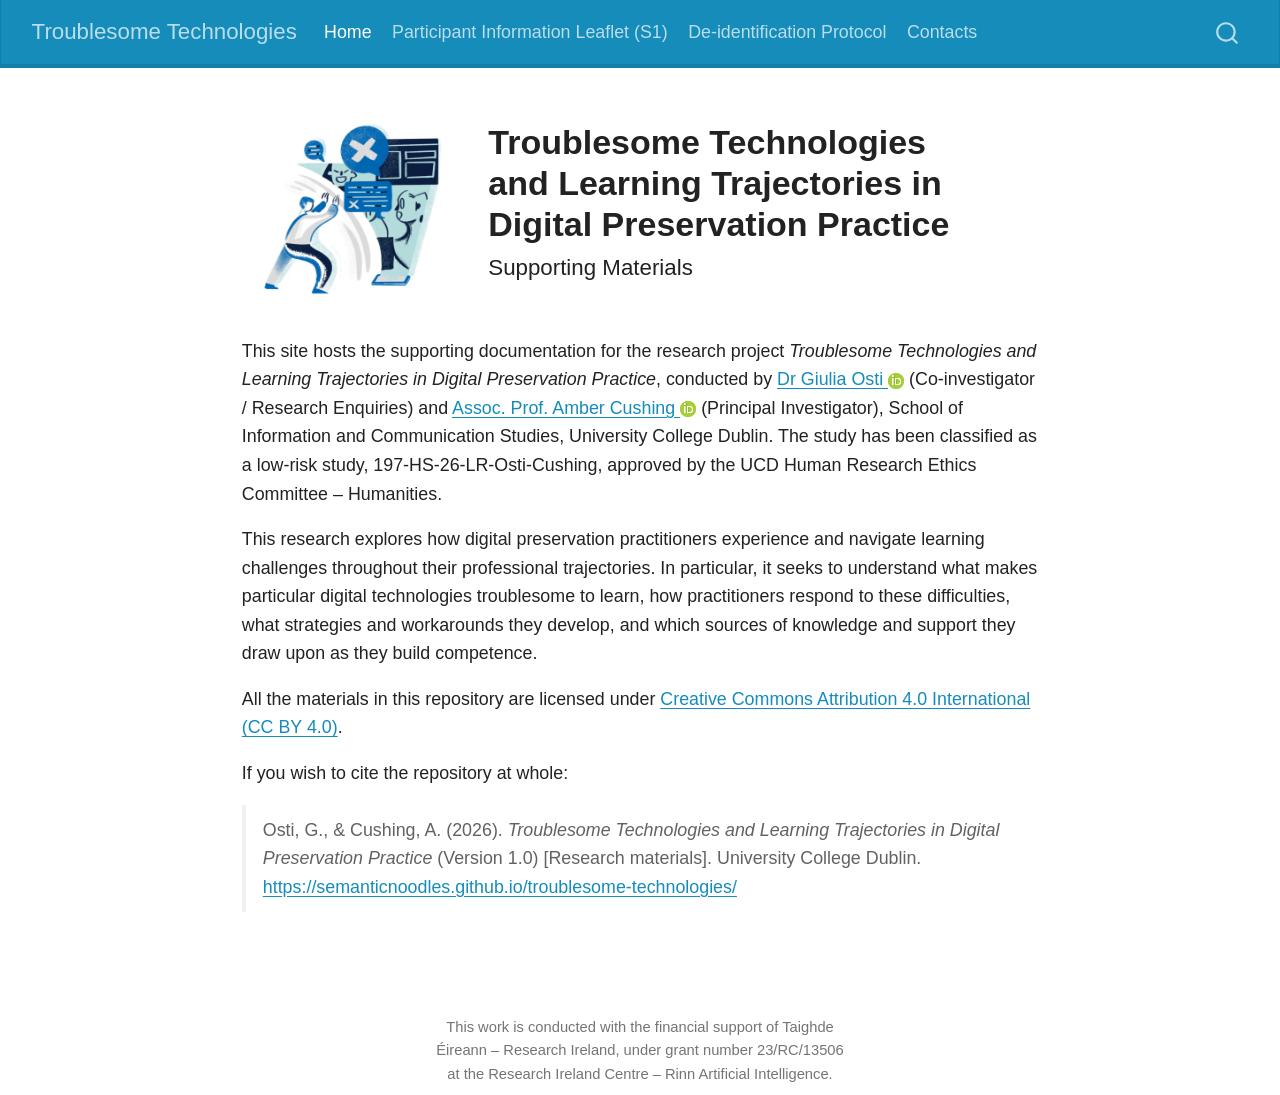
==== commit f7224d91: "Index fixes" ====
--- a/docs/index.html
+++ b/docs/index.html
@@ -139,27 +139,13 @@
 </header>
 
 
-<p>This site hosts the supporting documentation for the research project <em>Troublesome Technologies and Learning Trajectories in Digital Preservation Practice</em>, conducted by <a href="https://orcid.org/0000-0003-3179-6980">Dr Giulia Osti <img src="./imgs/orcid_16x16.webp" alt="ORCID Logo"></a> (Co-investigator / Research Enquiries) and <a href="https://orcid.org/0000-0003-0186-0689">Assoc. Prof.&nbsp;Amber Cushing <img src="./imgs/orcid_16x16.webp" alt="ORCID Logo"></a> (Principal Investigator), School of Information and Communication Studies, University College Dublin. The study has been classified as a low-risk study, UCD Human Research Ethics Committee – Humanities, approved by the 197-HS-26-LR-Osti-Cushing.</p>
+<p>This site hosts the supporting documentation for the research project <em>Troublesome Technologies and Learning Trajectories in Digital Preservation Practice</em>, conducted by <a href="https://orcid.org/0000-0003-3179-6980">Dr Giulia Osti <img src="./imgs/orcid_16x16.webp" alt="ORCID Logo"></a> (Co-investigator / Research Enquiries) and <a href="https://orcid.org/0000-0003-0186-0689">Assoc. Prof.&nbsp;Amber Cushing <img src="./imgs/orcid_16x16.webp" alt="ORCID Logo"></a> (Principal Investigator), School of Information and Communication Studies, University College Dublin. The study has been classified as a low-risk study, 197-HS-26-LR-Osti-Cushing, approved by the UCD Human Research Ethics Committee – Humanities.</p>
 <p>This research explores how digital preservation practitioners experience and navigate learning challenges throughout their professional trajectories. In particular, it seeks to understand what makes particular digital technologies troublesome to learn, how practitioners respond to these difficulties, what strategies and workarounds they develop, and which sources of knowledge and support they draw upon as they build competence.</p>
 <p>All the materials in this repository are licensed under <a href="https://creativecommons.org/licenses/by/4.0/">Creative Commons Attribution 4.0 International (CC BY 4.0)</a>.</p>
 <p>If you wish to cite the repository at whole:</p>
 <blockquote class="blockquote">
 <p>Osti, G., &amp; Cushing, A. (2026). <em>Troublesome Technologies and Learning Trajectories in Digital Preservation Practice</em> (Version 1.0) [Research materials]. University College Dublin. <a href="https://semanticnoodles.github.io/troublesome-technologies/" class="uri">https://semanticnoodles.github.io/troublesome-technologies/</a></p>
 </blockquote>
-<div class="callout callout-style-default callout-important no-icon callout-titled">
-<div class="callout-header d-flex align-content-center">
-<div class="callout-icon-container">
-<i class="callout-icon no-icon"></i>
-</div>
-<div class="callout-title-container flex-fill">
-Are you a digital preservation practitioner?
-</div>
-</div>
-<div class="callout-body-container callout-body">
-<p>If you are 18+ and have at least one year hands-on experience working with digital technologies in an organisational setting (not exclusively in academia) we are looking to hear you out!</p>
-<p><a href="https://eu.surveymonkey.com/r/tt-dir" class="btn btn-secondary" download="">Take our survey</a></p>
-</div>
-</div>
 
 
 
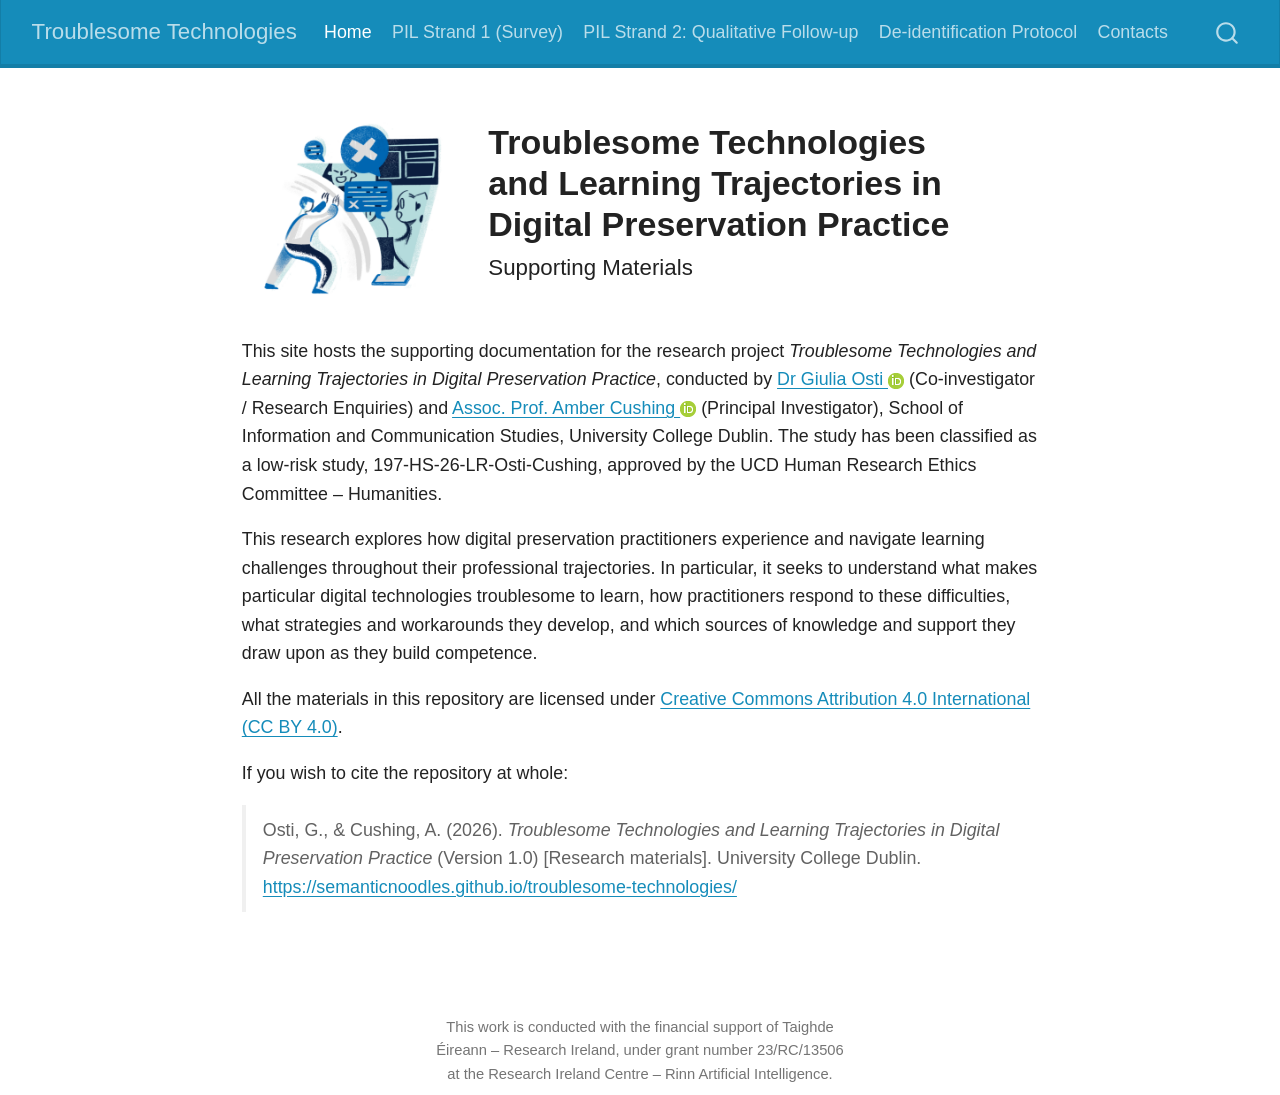
==== commit a8c85ad3: "PIL S2 upload" ====
--- a/docs/index.html
+++ b/docs/index.html
@@ -94,7 +94,11 @@
   </li>  
   <li class="nav-item">
     <a class="nav-link" href="./pil/strand-1-survey.html"> 
-<span class="menu-text">Participant Information Leaflet (S1)</span></a>
+<span class="menu-text">PIL Strand 1 (Survey)</span></a>
+  </li>  
+  <li class="nav-item">
+    <a class="nav-link" href="./pil/strand-2-qualitative.html"> 
+<span class="menu-text">PIL Strand 2: Qualitative Follow-up</span></a>
   </li>  
   <li class="nav-item">
     <a class="nav-link" href="./protocols/de-identification.html"> 
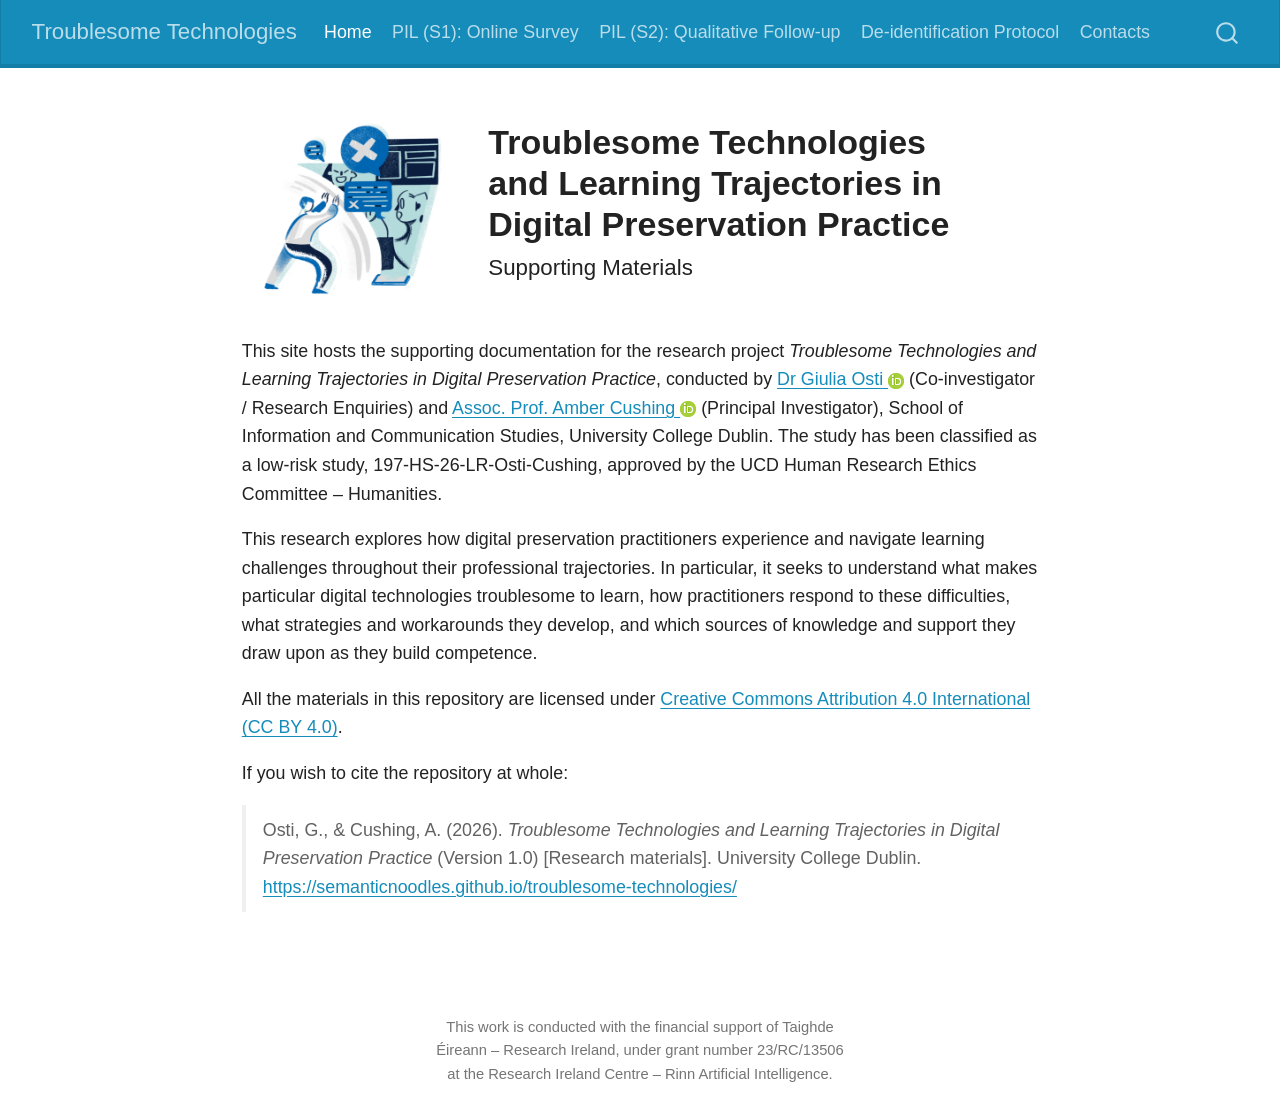
==== commit dab57212: "YAML update and minor fixes" ====
--- a/docs/index.html
+++ b/docs/index.html
@@ -94,11 +94,11 @@
   </li>  
   <li class="nav-item">
     <a class="nav-link" href="./pil/strand-1-survey.html"> 
-<span class="menu-text">PIL Strand 1 (Survey)</span></a>
+<span class="menu-text">PIL (S1): Online Survey</span></a>
   </li>  
   <li class="nav-item">
     <a class="nav-link" href="./pil/strand-2-qualitative.html"> 
-<span class="menu-text">PIL Strand 2: Qualitative Follow-up</span></a>
+<span class="menu-text">PIL (S2): Qualitative Follow-up</span></a>
   </li>  
   <li class="nav-item">
     <a class="nav-link" href="./protocols/de-identification.html"> 
